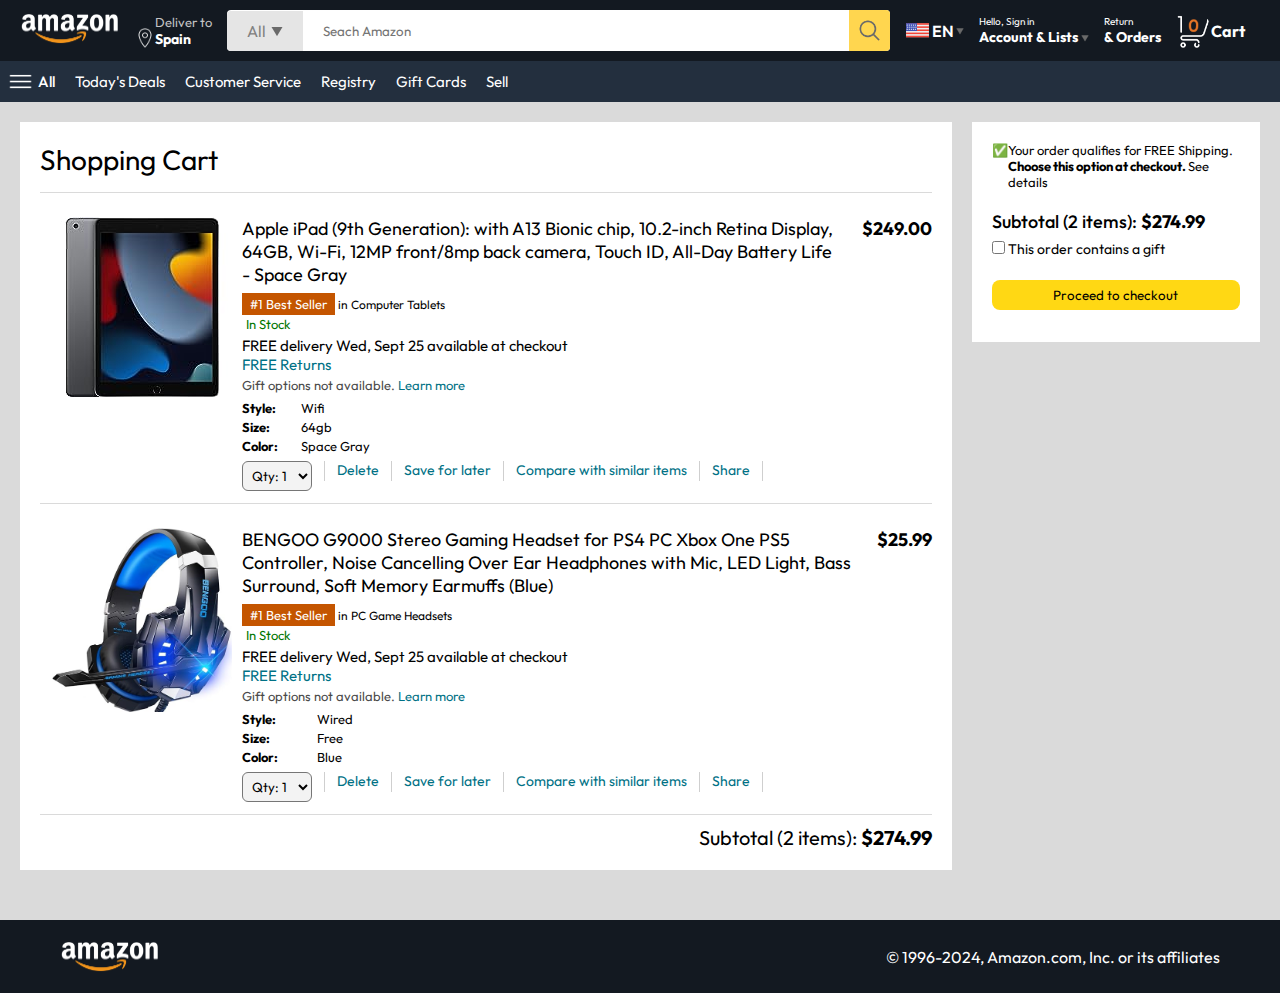
==== cart.html @ b168714c "cart page (checkout) done" ====
<!DOCTYPE html>
<html lang="en">

<head>
    <meta charset="UTF-8">
    <meta name="viewport" content="width=device-width, initial-scale=1.0">
    <title>Cart</title>
    <link rel="stylesheet" href="style.css">
    <link rel="stylesheet" href="cart.css">
</head>

<body>
    <!-- Navigation Top -->
    <nav>
        <a href="/">
            <img src="./images/amazon_logo.png" alt="amazon logo" width="100">
        </a>
        <div class="nav-country">
            <img src="./images/location_icon.png" alt="location icon" height="20">
            <div>
                <p>Deliver to</p>
                <h1>Spain</h1>
            </div>
        </div>
        <div class="nav-search">
            <div class="nav-search-category">
                <p>All</p>
                <img src="./images/dropdown_icon.png" alt="dropdown icon" height="12">
            </div>
            <input type="text" class="nav-search-input" placeholder="Seach Amazon">
            <img src="./images/search_icon.png" alt="search icon" class="nav-search-icon">
        </div>
        <div class="nav-language">
            <img src="./images/us_flag.png" alt="USA flag" width="25px">
            <p>EN</p>
            <img src="./images/dropdown_icon.png" alt="dropdown icon" width="8px">
        </div>
        <div class="nav-text">
            <p>Hello, Sign in</p>
            <h1>Account & Lists <img src="./images/dropdown_icon.png" alt="dropdown icon" width="8px"> </h1>
        </div>
        <div class="nav-text">
            <p>Return</p>
            <h1>& Orders</h1>
        </div>
        <a href="" class="nav-cart">
            <img src="./images/cart_icon.png" alt="cart icon" width="35px">
            <h4>Cart</h4>
        </a>
    </nav>

    <!-- Navigation Bottom -->
    <div class="nav-bottom">
        <div>
            <img src="./images/menu_icon.png" alt="menu icon" width="25px">
            <p>All</p>
        </div>
        <p>Today's Deals</p>
        <p>Customer Service</p>
        <p>Registry</p>
        <p>Gift Cards</p>
        <p>Sell</p>
    </div>

    <div class="cart">
        <div class="cart-left">
            <h1>Shopping Cart</h1>
            <hr>
            <div class="product-cart-list">
                <img src="./images/ipad_img.jpg" alt="" width="180px">
                <div>
                    <div class="product-cart-titleprice">
                        <p>Apple iPad (9th Generation): with A13 Bionic chip, 10.2-inch Retina Display, 64GB, Wi-Fi,
                            12MP front/8mp back camera, Touch ID, All-Day Battery Life - Space Gray</p>
                        <p><b>$249.00</b></p>
                    </div>
                    <p class="product-cart-bestseller"> <span>#1 Best Seller</span> in Computer Tablets</p>
                    <p class="product-cart-stock">In Stock</p>
                    <p class="product-cart-delivery">FREE delivery <Wed,>Wed, Sept 25</b> available at checkout</p>
                    <p class="product-cart-returns">FREE Returns </p>
                    <p class="product-cart-giftoption">Gift options not available. <span>Learn more</span> </p>

                    <div class="product-cart-specs">
                        <p><b>Style: </b></p>
                        <p>Wifi</p>
                        <p><b>Size: </b></p>
                        <p>64gb</p>
                        <p><b>Color: </b></p>
                        <p>Space Gray</p>
                    </div>

                    <div class="cart-list-action">
                        <select>
                            <option value="1">Qty: 1</option>
                            <option value="2">Qty: 2</option>
                            <option value="3">Qty: 3</option>
                            <option value="4">Qty: 4</option>
                            <option value="5">Qty: 5</option>
                        </select>

                        <hr>
                        <p class="action-btn">Delete</p>
                        <hr>
                        <p class="action-btn">Save for later</p>
                        <hr>
                        <p class="action-btn">Compare with similar items</p>
                        <hr>
                        <p class="action-btn">Share</p>
                        <hr>
                    </div>

                </div>
            </div>
            <hr>

            <div class="product-cart-list">
                <img src="./images/product_img.jpg" alt="" width="180px">
                <div>
                    <div class="product-cart-titleprice">
                        <p>BENGOO G9000 Stereo Gaming Headset for PS4 PC Xbox One PS5
                            Controller, Noise Cancelling Over Ear Headphones with Mic, LED
                            Light, Bass Surround, Soft Memory Earmuffs (Blue)</p>
                        <p><b>$25.99</b></p>
                    </div>
                    <p class="product-cart-bestseller"> <span>#1 Best Seller</span> in PC Game Headsets</p>
                    <p class="product-cart-stock">In Stock</p>
                    <p class="product-cart-delivery">FREE delivery <Wed,>Wed, Sept 25</b> available at checkout</p>
                    <p class="product-cart-returns">FREE Returns </p>
                    <p class="product-cart-giftoption">Gift options not available. <span>Learn more</span> </p>

                    <div class="product-cart-specs">
                        <p><b>Style: </b></p>
                        <p>Wired</p>
                        <p><b>Size: </b></p>
                        <p>Free</p>
                        <p><b>Color: </b></p>
                        <p>Blue</p>
                    </div>

                    <div class="cart-list-action">
                        <select>
                            <option value="1">Qty: 1</option>
                            <option value="2">Qty: 2</option>
                            <option value="3">Qty: 3</option>
                            <option value="4">Qty: 4</option>
                            <option value="5">Qty: 5</option>
                        </select>

                        <hr>
                        <p class="action-btn">Delete</p>
                        <hr>
                        <p class="action-btn">Save for later</p>
                        <hr>
                        <p class="action-btn">Compare with similar items</p>
                        <hr>
                        <p class="action-btn">Share</p>
                        <hr>
                    </div>

                </div>
            </div>

            <hr>

            <div class="cart-list-subtotal">
                Subtotal (2 items): <b>$274.99</b>
            </div>

        </div>
        <div class="cart-right">
            <div class="cart-free-delivery">
                <p>&#9989;</p>
                <p>Your order qualifies for FREE Shipping. <b>Choose this option at checkout. </b> See details</p>
            </div>
            <p class="cart-subtotal">Subtotal (2 items): <b>$274.99</b></p>
            <p class="cart-right-gift"> <input type="checkbox"> This order contains a gift</p>
            <button>Proceed to checkout</button>
        </div>
    </div>

    <footer class="footer-cart">
        <img src="./images/amazon_logo.png" width="100px" alt="">
        <p>© 1996-2024, Amazon.com, Inc. or its affiliates </p>
    </footer>

</body>

</html>
---- style.css ----
@import url('https://fonts.googleapis.com/css2?family=Outfit:wght@100..900&display=swap');

*{
    padding: 0;
    margin: 0;
    box-sizing: border-box;
    font-family: Outfit;
}

body{
    background-color: #dadada;
}

a{
    text-decoration: none;
    color: inherit;
}

nav{
    display: flex;
    align-items: center;
    justify-content: space-between;
    background:#131921;
    padding: 10px 20px;
    color: #fff;
}

.nav-country{
    display: flex;
    align-items: end;
    margin-left: 15px;
    font-size: 13px;
    color: #c4c4c4;
}

.nav-country h1{
    color: #fff;
    font-size: 14px;
}

.nav-search{
    flex: 1; /*use entire space available in this row*/
    display: flex;
    align-items: center;
    background-color: #fff;
    color: gray;
    max-width: 1000px;
    border-radius: 4px;
    margin-left: 15px;
}

.nav-search-category{
    display: flex;
    align-items: center;
    padding: 10px 20px;
    gap: 5px;
    background: #e5e5e5;
    border-radius: 4px 0 0 4px;
}

.nav-search-input{
    border: none;
    outline: none;
    padding-left: 20px;
    width: 100%;
}

.nav-search-icon{
    max-width: 41px;
    padding: 8px;
    background: #ffd64f;
    border-radius: 0 4px 4px 0;
}

.nav-language{
    display: flex;
    align-items: center;
    gap: 2px;
    font-weight: 600;
    margin-left: 15px;
}

.nav-text{
    margin-left: 15px;
}

.nav-text p{
    font-size: 10px;
}

.nav-text h1{
    font-size: 14px;
}

.nav-cart{
    display: flex;
    align-items: center;
    margin: 0px 15px;
}

.nav-bottom{
    display: flex;
    align-items: center;
    gap: 20px;
    padding: 8px;
    background: #232f3e;
    color: #fff;
    font-size: 15px;
}

.nav-bottom div{
    display: flex;
    align-items: center;
    gap: 5px;
    font-weight: 500;
}

.header-slider ul{
    display: flex;
    overflow-y: hidden;
}

.header-img{
    max-width: 100%;
    mask-image: linear-gradient(to bottom, #000000 50%, transparent 100%);
}

.header-slider a{
    position: absolute;
    top: 20%;
    z-index: 1;
    padding: 5vh 1vh;
    background: #ffffff4f;
    color: #0000007b;
    text-decoration: none;
    font-weight: 600;
    font-size: 18px;
    cursor: pointer;
}

.control-next{
    right: 0;
}

.box-row{
    display: flex;
    flex-wrap: wrap;
    row-gap: 20px;
    justify-content: space-between;
    margin: 20px 30px;
}

.box-column{
    display: flex;
    flex-direction: column;
    gap: 10px;
    padding: 15px 20px;
    background: #fff;
    max-width: 24%;
    min-width: 200px;
    z-index: 1;
}

.box-column a {
    font-size: 13px;
    color: #009999;
    font-weight: 500;
}

.header-box{
    margin-top: -20vw;
}

.product-slider{
    background: #fff;
    margin:  0 30px;
    padding: 20px;
    margin-bottom: 15px;
}

.product-slider .products{
    display: flex;
    overflow-x: auto;
    gap: 20px;
    margin-top: 10px;
}

.product-slider .products img{
    max-width: 200px;
    max-height: 200px;
    width: auto;
    height: auto;
    object-fit: contain; /* Ensures the image scales within the container without stretching */
}

.product-slider .products::-webkit-scrollbar{ /*hides the scrollbar in WebKit-based browsers for the products element inside product-slider. The content can still be scrolled, but the scrollbar won’t be visible, giving the UI a cleaner look.*/
    display: none;
}

.product-slider-with-price{
    background: #fff;
    margin: 0px 30px;
    padding: 20px;
    margin-bottom: 15px;
}

.product-slider-with-price .products{
    display: flex;
    overflow-x: auto; /*controls the horizontal overflow of an element - "auto" will add a horizontal scrollbar only if the content inside the element is wider than the element itself*/
    gap: 10px;
    margin-top: 10px;
}

.product-slider-with-price .products::-webkit-scrollbar{
    display: none;
}

.product-card{
    display: flex;
    flex-direction: column;
    justify-content: end;
    min-width: 210px;
    background: #fbfbfb;
}

.product-card img{
    width: 110px;
    margin: 0 15px;
}

.product-offer p{
    background: #be0b3b;
    color: #fff;
    display: inline-block;
    padding: 2px 5px;
    border-radius: 2px;
    margin: 8px 0;
    font-size: 13px;
}

.product-offer span{
    color: #be0b3b;
    font-weight: 500;
    font-size: 12px;
}

.product-price{
    color: gray;
    font-size: 13px;
}

.product-card h4{
    color: #525252;
    font-size: 15px;
    font-weight: 400;
}

footer{
    display: flex;
    justify-content: space-between;
    align-items: center;
    color: #fff;
    background: #131921;
    padding: 20px 60px;
}
---- cart.css ----
.cart{
    display: flex;
    gap: 20px;
    margin: 20px;
}

.cart-left{
    background: #fff;
    padding: 20px;
}

.cart-left h1{
    font-size: 28px;
    font-weight: 400;
    margin-bottom: 15px;
}

.cart-left hr{
    border: none;
    height: 1px;
    background: #dadada;
}

.product-cart-list{
    display: flex;
    align-items: start;
    gap: 10px;
    padding:  24px 0 12px 12px;
}

.product-cart-titleprice{
    display: flex;
    gap: 20px;
    font-size: 18px;
}

.product-cart-bestseller{
    font-size: 12px;
    margin-top: 10px;
}

.product-cart-bestseller span{
    font-size: 13px;
    background: #c45500;
    color: #fff;
    padding: 3px 8px;
}

.product-cart-stock{
    font-size: 13px;
    color: #007600;
    margin: 4px;
}

.product-cart-delivery{
    font-size: 15px;
}

.product-cart-returns{
    font-size: 15px;
    color: #007185;
    font-weight: 400;
}

.product-cart-giftoption{
    color: #494949;
    font-size: 13px;
    margin: 3px 0;
}

.product-cart-giftoption span{
    color: #007185;
}

.product-cart-specs{
    max-width: 150px;
    display: grid;
    grid-template-columns: auto auto;
    row-gap: 3px;
    font-size: 13px;
    margin: 7px 0;
}

.cart-list-action{
    display: flex;
    gap: 12px;
    font-size: 14px;
    color: #007185;
}

.cart-list-action hr{
    height: 20px;
    width: 1px;
    background: #cfcfcf ;
}

.cart-list-action select{
padding: 5px;
border-radius: 6px;
background: #f3f3f3;
}

.cart-list-subtotal{
    text-align: right;
    font-size: 20px;
    margin-top: 10px;
}

.cart-right{
    background: #fff;
    padding: 20px;
    max-height: 220px;
    min-width: 280px;
}

.cart-free-delivery{
    display: flex;
    font-size: 13px;
}

.cart-subtotal{
    margin-top: 20px;
    font-size: 18px;
    font-weight: 500;
}

.cart-right-gift{
    margin: 7px 0;
    font-size: 14px;
}

.cart-right button{
    width: 100%;
    height: 30px;
    margin: 15px 0;
    background: #ffd814;
    border: none;
    border-radius: 8px;
    cursor: pointer;
}

.cart-right button:hover{
    background: #ebc712;
}

.footer-cart{
    margin-top: 50px;
}
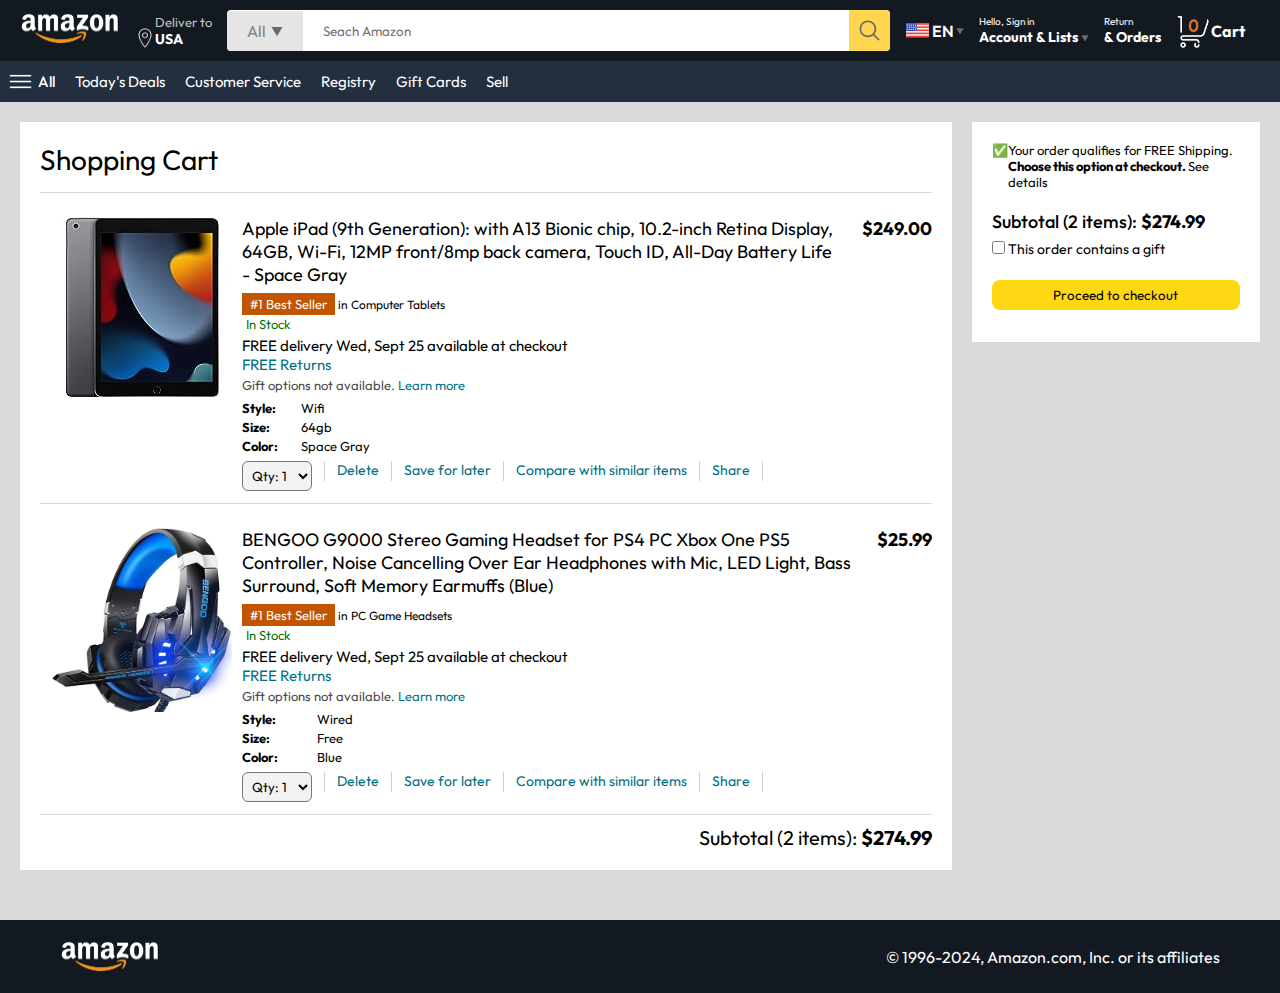
==== commit 14179e98: "all media queries added. Readme added. Project done." ====
--- a/cart.html
+++ b/cart.html
@@ -19,7 +19,7 @@
             <img src="./images/location_icon.png" alt="location icon" height="20">
             <div>
                 <p>Deliver to</p>
-                <h1>Spain</h1>
+                <h1>USA</h1>
             </div>
         </div>
         <div class="nav-search">
@@ -36,13 +36,16 @@
             <img src="./images/dropdown_icon.png" alt="dropdown icon" width="8px">
         </div>
         <div class="nav-text">
-            <p>Hello, Sign in</p>
+            <p><a href="/">Hello, Sign in</a></p>
             <h1>Account & Lists <img src="./images/dropdown_icon.png" alt="dropdown icon" width="8px"> </h1>
         </div>
         <div class="nav-text">
             <p>Return</p>
             <h1>& Orders</h1>
         </div>
+        <a href="/signin.html" class="mobile-user-icon" style="display: none;">
+            <img src="/images/user.png" alt="">
+        </a>
         <a href="" class="nav-cart">
             <img src="./images/cart_icon.png" alt="cart icon" width="35px">
             <h4>Cart</h4>
--- a/style.css
+++ b/style.css
@@ -264,3 +264,76 @@
     padding: 20px 60px;
 }
 
+/* ------------ Media Query -------------*/
+@media only screen and (max-width: 900px){
+
+    nav{
+        flex-wrap: wrap;
+    }
+    .nav-search{
+        order: 7;
+        margin: 15px 0 5px;
+        min-width: 300px;
+    }
+
+    .box-col{
+        max-width: 48%;
+    }
+}
+
+@media only screen and (max-width: 600px){
+    .nav-country{
+        display: none;
+    }
+
+    .nav-language{
+        display: none;
+    }
+    .nav-text{
+        display: none;
+    }
+    .nav-bottom{
+        font-size: 13px;
+        gap: 10px;
+        overflow-x: scroll;
+    }
+    .nav-bottom::-webkit-scrollbar{
+        display: none;
+    }
+    .nav-bottom p{
+        text-wrap: nowrap;
+    }
+    .mobile-user-icon{
+        display: flex !important; /* forces this rule to override any other conflicting CSS rules for display, giving the property higher priority.*/
+        flex: 1;/*grow to fill the available space*/
+        justify-content: flex-end;
+    }
+    .mobile-user-icon img{
+        width: 25px;
+    }
+
+    .nav-cart h4{
+        display: none;
+    }
+
+    .nav-cart img{
+        width: 25px;
+    }
+    .header-slider a{
+        top: 24%;
+        padding: 2vh 1vw;
+        font-size: 15px;
+    }
+
+    .box-col{
+        max-width: 100%;
+        width: 100%;
+    }
+
+    footer{
+        justify-content: center;
+        flex-direction: column;
+        font-size: 14px;
+    }
+    
+}--- a/cart.css
+++ b/cart.css
@@ -145,4 +145,47 @@
 
 .footer-cart{
     margin-top: 50px;
-}+}
+
+/* ------------ Media Query -------------*/
+@media only screen and  (max-width: 900px){
+    .cart{
+        flex-wrap: wrap;
+    }
+}
+
+@media only screen and  (max-width: 600px){
+    .product-cart-list{
+        padding: 24px 0;
+    }
+
+    .product-cart-list img{
+        width: 80px;
+    }
+
+    .product-cart-titleprice{
+        flex-wrap: wrap;
+        font-size: 14px;
+    }
+
+    .product-cart-delivery{
+        font-size: 13px;
+    }
+
+    .cart-list-action hr:nth-last-child(1){
+        display: none;
+    }
+    .cart-list-action .action-btn:nth-last-child(2){
+        display: none;
+    }
+    .cart-list-action hr:nth-last-child(3){
+        display: none;
+    }
+    .cart-list-action .action-btn:nth-last-child(4){
+        display: none;
+    }
+
+    .cart-right{
+        min-width: 100%;
+    }
+}
